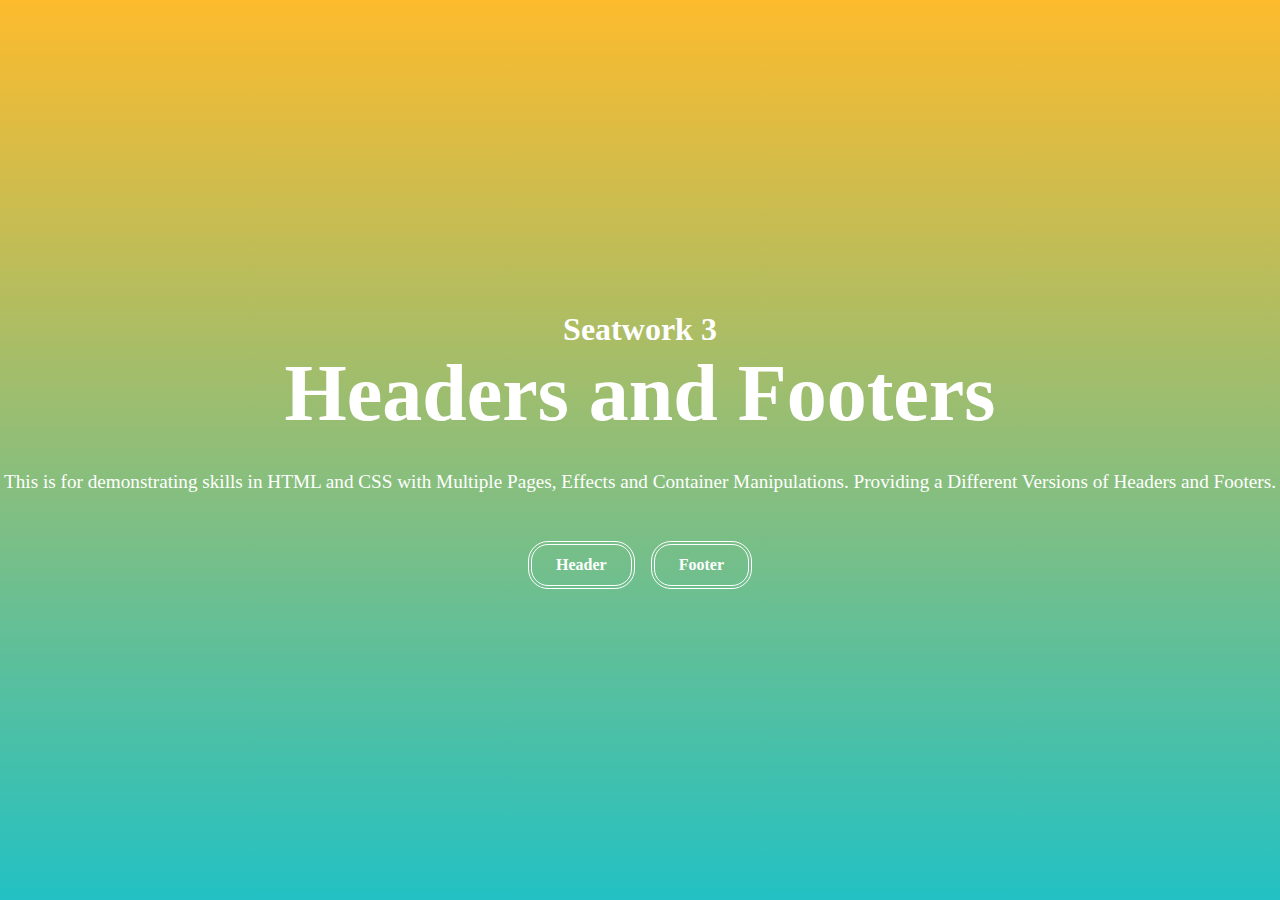
==== index.html @ eff33d12 "started making the header for my website" ====
<!DOCTYPE html>
<html lang="en">
  <head>
    <meta charset="UTF-8" />
    <meta name="viewport" content="width=device-width, initial-scale=1.0" />
    <title>Activity 3</title>

    <link rel="stylesheet" href="./assets/css/style.css">
  </head>

  <body>

    <!-- TODO: Make a landing page composed of a title, description and 2 buttons(Header & Footer) -->
    <div class="container">
      <h3 class="subtitle">Seatwork 3</h3>
      <h1 class="title">Headers and Footers</h1>
      <p class="description">This is for demonstrating skills in HTML and CSS with Multiple Pages, Effects and Container Manipulations. Providing a Different Versions of Headers and Footers.</p>
      <nav>
        <a href="./pages/header/index.html" class="button">Header</a>
        <a href="./pages/footer-gallery/index.html" class="button">Footer</a>
      </nav>
    </div>
  </body>
</html>
---- assets/css/style.css ----
*{
    box-sizing: border-box;
    margin: 0;
    padding: 0;
    color: white;
}

.container {
    display: flex;
    flex-direction: column;
    align-items: center;
    justify-content: center;
    height: 100vh;
    width: 100vw;
    background: linear-gradient(0deg, rgba(34,193,195,1) 0%, rgba(253,187,45,1) 100%);

    & > h3.subtitle {
        font-size: 2rem;
    }

    & > h1.title {
        font-size: 5rem;
        margin-bottom:2rem;
    }

    & > p.description {
        font-size: 1.2rem;
        margin-bottom: 3rem;
    }

    & > nav {
        display: flex;
        gap: 1rem;

        & > a {
            border: white 4px double;
            border-radius: 20px;
            padding: .7rem 1.5rem;
            text-decoration: none;
            color: white;
            font-weight: 800;
        }
    }
}
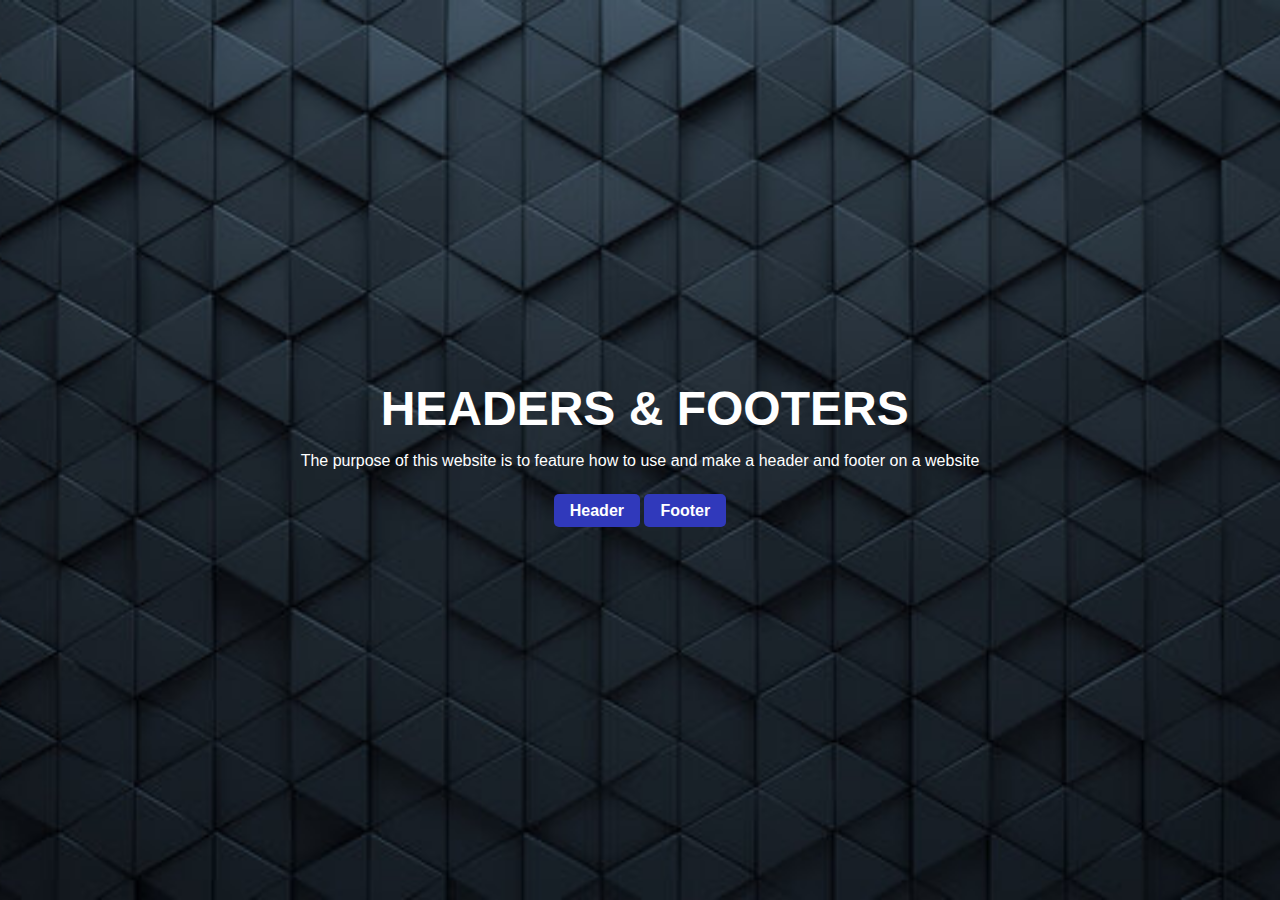
==== commit d1a46134: "changed the landing page design" ====
--- a/index.html
+++ b/index.html
@@ -1,24 +1,21 @@
 <!DOCTYPE html>
 <html lang="en">
-  <head>
-    <meta charset="UTF-8" />
-    <meta name="viewport" content="width=device-width, initial-scale=1.0" />
-    <title>Activity 3</title>
-
-    <link rel="stylesheet" href="./assets/css/style.css">
-  </head>
-
-  <body>
-
-    <!-- TODO: Make a landing page composed of a title, description and 2 buttons(Header & Footer) -->
-    <div class="container">
-      <h3 class="subtitle">Seatwork 3</h3>
-      <h1 class="title">Headers and Footers</h1>
-      <p class="description">This is for demonstrating skills in HTML and CSS with Multiple Pages, Effects and Container Manipulations. Providing a Different Versions of Headers and Footers.</p>
-      <nav>
-        <a href="./pages/header/index.html" class="button">Header</a>
-        <a href="./pages/footer-gallery/index.html" class="button">Footer</a>
-      </nav>
+<head>
+  <meta charset="UTF-8">
+  <meta name="viewport" content="width=device-width, initial-scale=1.0">
+  <title>Document</title>
+  <link rel="stylesheet" href="./assets/css/style.css">
+</head>
+<body>
+  <section class="container">
+    <div class="text">
+      <h1>HEADERS & FOOTERS</h1>
+      <p>The purpose of this website is to feature how to use and make a header and footer on a website</p>
     </div>
-  </body>
+      <nav class="navigation">
+      <a href="./pages/header/index.html">Header</a>
+      <a href="./pages/Footer/index.html">Footer</a>
+    </nav>
+  </section>
+</body>
 </html>--- a/assets/css/style.css
+++ b/assets/css/style.css
@@ -1,44 +1,45 @@
 *{
-    box-sizing: border-box;
     margin: 0;
     padding: 0;
+    box-sizing: border-box;
+}
+body{
+    font-family: 'Poppins', sans-serif;
+    background-image: url(../img/360_F_571834789_ujYbUnH190iUokdDhZq7GXeTBRgqYVwa.jpg);
+    background-size: cover;
+    background-position: center;
+    background-repeat: no-repeat;
+    height: 100vh;
+}
+section.container{
+    width: 100%;
+    height: 100vh;
+    display: flex;
+    row-gap: 1rem;
+    justify-content: center;
+    align-items: center;
+    flex-direction: column;
     color: white;
-}
-
-.container {
-    display: flex;
-    flex-direction: column;
-    align-items: center;
-    justify-content: center;
-    height: 100vh;
-    width: 100vw;
-    background: linear-gradient(0deg, rgba(34,193,195,1) 0%, rgba(253,187,45,1) 100%);
-
-    & > h3.subtitle {
-        font-size: 2rem;
+    & h1{
+        font-size: 3rem;
+        margin-bottom: 1rem;
+        align-items: center;
+        margin-left: 5rem;
     }
-
-    & > h1.title {
-        font-size: 5rem;
-        margin-bottom:2rem;
+    & p{
+        font-size: 1rem;
+        margin-bottom: 1rem;
     }
-
-    & > p.description {
-        font-size: 1.2rem;
-        margin-bottom: 3rem;
-    }
-
-    & > nav {
-        display: flex;
-        gap: 1rem;
-
-        & > a {
-            border: white 4px double;
-            border-radius: 20px;
-            padding: .7rem 1.5rem;
-            text-decoration: none;
-            color: white;
-            font-weight: 800;
+    & a{
+        text-decoration: none;
+        color: white;
+        background-color: #3039bb;
+        padding: 0.5rem 1rem;
+        border-radius: 5px;
+        font-weight: bold;
+        transition: background-color 0.3s;
+        &:hover{
+            background-color: #6016c8;
         }
     }
-}+}
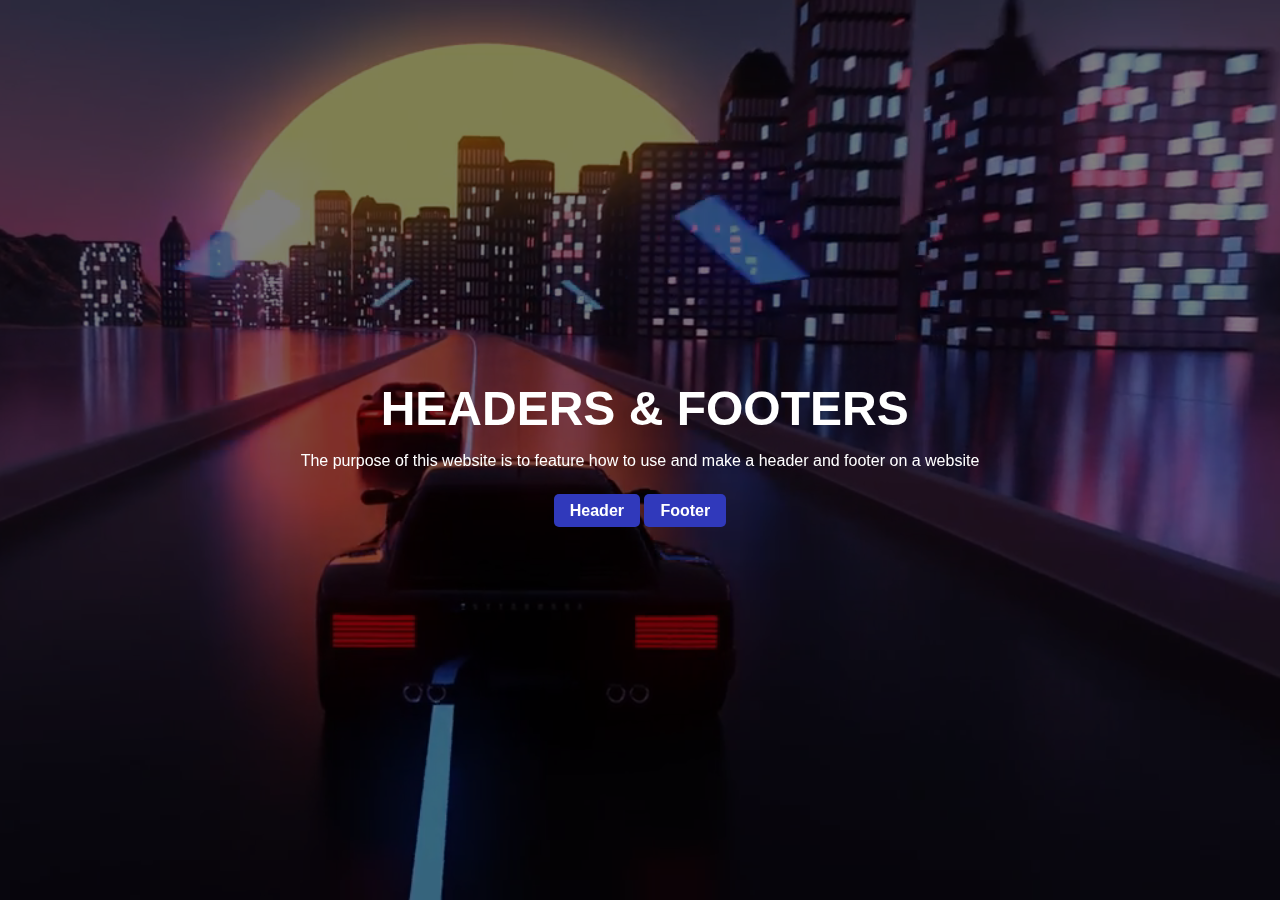
==== commit 6a5b8f2c: "finished making the footer and updated the landing page into video background" ====
--- a/index.html
+++ b/index.html
@@ -7,6 +7,9 @@
   <link rel="stylesheet" href="./assets/css/style.css">
 </head>
 <body>
+  <video autoplay muted loop id="myVideo">
+    <source src="./assets/img/bgvideo.mp4" type="video/mp4">
+  </video>
   <section class="container">
     <div class="text">
       <h1>HEADERS & FOOTERS</h1>
@@ -17,5 +20,9 @@
       <a href="./pages/Footer/index.html">Footer</a>
     </nav>
   </section>
+  <h1>Animated footers</h1>
+  <p>This section is composed of animated footers</p>
+  <h1>Design 1</h1>
+  
 </body>
 </html>--- a/assets/css/style.css
+++ b/assets/css/style.css
@@ -5,14 +5,27 @@
 }
 body{
     font-family: 'Poppins', sans-serif;
-    background-image: url(../img/360_F_571834789_ujYbUnH190iUokdDhZq7GXeTBRgqYVwa.jpg);
+    background-image: url();
     background-size: cover;
     background-position: center;
     background-repeat: no-repeat;
     height: 100vh;
 }
+#myVideo {
+    position: fixed;
+    right: 0;
+    bottom: 0;
+    min-width: 100%;
+    min-height: 100%;
+  }
 section.container{
     width: 100%;
+    position: fixed;
+    bottom: 0;
+    background: rgba(0, 0, 0, 0.5);
+    color: #f1f1f1;
+    width: 100%;
+    padding: 20px;
     height: 100vh;
     display: flex;
     row-gap: 1rem;
